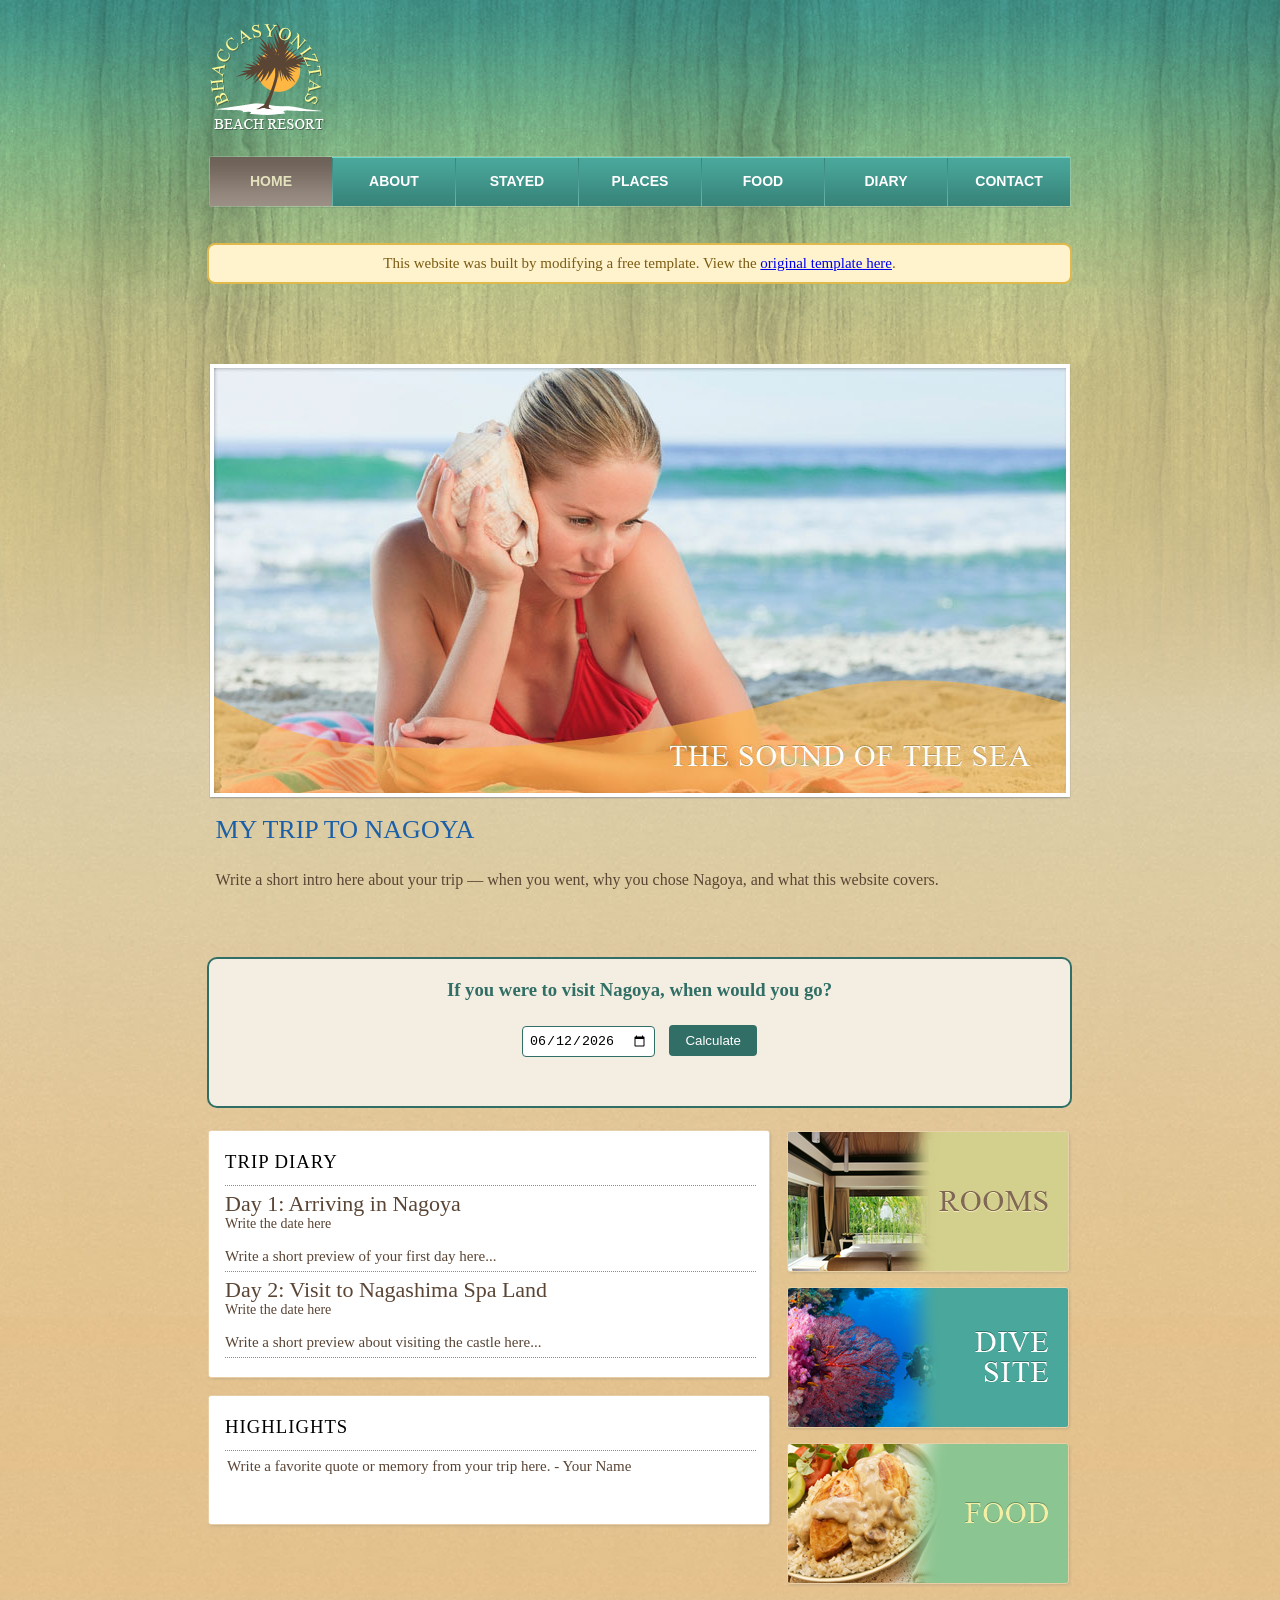
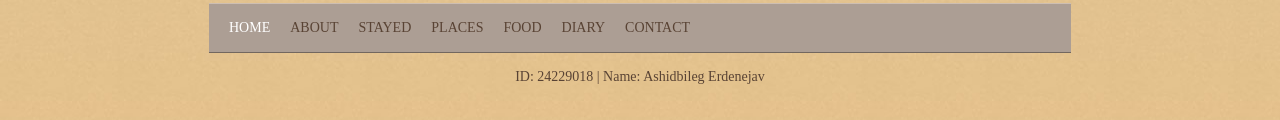
==== index.html @ 1a411ea1 "Update index.html" ====
<!DOCTYPE html>
<!-- Website template by freewebsitetemplates.com -->
<html>
<head>
	<meta charset="UTF-8">
	<title>My Trip to Nagoya</title>
	<link rel="stylesheet" href="css/style.css" type="text/css">
	<style>
		/* --- New CSS added for this website (requirement d) --- */
		#template-credit {
			background: #fff3cd;
			color: #7a5b12;
			border: 2px solid #e0b84b;
			border-radius: 8px;
			text-align: center;
			font-size: 15px;
			padding: 10px;
			margin: 15px 0;
		}
		#welcome-message {
			background: linear-gradient(135deg, #b23a48, #e08a3e);
			color: #fff;
			font-size: 20px;
			font-weight: bold;
			text-align: center;
			padding: 20px;
			border-radius: 12px;
			box-shadow: 0 4px 10px rgba(0,0,0,0.3);
			margin: 20px 0;
			opacity: 0;
			transition: opacity 1.2s ease-in;
		}
		#trip-calculator {
			background: #f4ede1;
			border: 2px solid #316e66;
			border-radius: 10px;
			padding: 20px;
			margin: 20px 0;
			text-align: center;
		}
		#trip-calculator h3 {
			color: #316e66;
			margin-top: 0;
		}
		#trip-calculator input {
			padding: 6px;
			margin: 5px;
			border-radius: 4px;
			border: 1px solid #316e66;
		}
		#trip-calculator button {
			background: #316e66;
			color: #fff;
			border: none;
			padding: 8px 16px;
			border-radius: 4px;
			cursor: pointer;
			margin: 5px;
		}
		#trip-calculator button:hover {
			background: #24504a;
		}
		#daysResult {
			font-weight: bold;
			color: #b23a48;
			font-size: 17px;
			margin-top: 10px;
		}
	</style>
</head>
<body>
	<div id="background">
		<div id="page">
			<div id="header">
				<div id="logo">
					<a href="index.html"><img src="images/logo.png" alt="LOGO" height="112" width="118"></a>
				</div>
				<div id="navigation">
					<ul>
						<li class="selected">
							<a href="index.html">Home</a>
						</li>
						<li>
							<a href="about.html">About</a>
						</li>
						<li>
							<a href="rooms.html">Stayed</a>
						</li>
						<li>
							<a href="dives.html">Places</a>
						</li>
						<li>
							<a href="foods.html">Food</a>
						</li>
						<li>
							<a href="news.html">Diary</a>
						</li>
						<li>
							<a href="contact.html">Contact</a>
						</li>
					</ul>
				</div>
			</div>
			<div id="contents">

				<!-- Visible link to original template (requirement e) -->
				<div id="template-credit">
					This website was built by modifying a free template. View the
					<a href="PASTE_EXACT_TEMPLATE_URL_HERE" target="_blank">original template here</a>.
				</div>

				<!-- Welcome message inserted via JS (requirement a) -->
				<div id="welcome-message"></div>

				<div id="adbox">
					<img src="images/sea-sound.jpg" alt="Img">
					<h1>My Trip to Nagoya</h1>
					<p>
						Write a short intro here about your trip — when you went, why you chose Nagoya, and what this website covers.
					</p>
				</div>

				<!-- Custom JS function (requirement c) -->
				<div id="trip-calculator">
					<h3>If you were to visit Nagoya, when would you go?</h3>
					<input type="date" id="tripDateInput" value="2026-06-12">
					<button onclick="calculateDaysAgo()">Calculate</button>
					<p id="daysResult"></p>
				</div>

				<div id="main">
					<div class="box">
						<div>
							<div>
								<h3>Trip Diary</h3>
								<ul>
									<li>
										<h4><a href="news.html">Day 1: Arriving in Nagoya</a></h4>
										<span>Write the date here</span>
										<p>
											Write a short preview of your first day here...
										</p>
									</li>
									<li>
										<h4><a href="news.html">Day 2: Visit to Nagashima Spa Land</a></h4>
										<span>Write the date here</span>
										<p>
											Write a short preview about visiting the castle here...
										</p>
									</li>
								</ul>
							</div>
						</div>
					</div>
					<div id="Highlights" class="box">
						<div>
							<div>
								<h3>Highlights</h3>
								<p>
									Write a favorite quote or memory from your trip here. <span>- Your Name</span>
								</p>
							</div>
						</div>
					</div>
				</div>
				<div id="sidebar">
					<div class="section">
						<a href="rooms.html"><img src="images/rooms.png" alt="Img"></a>
					</div>
					<div class="section">
						<a href="dives.html"><img src="images/dive-site.png" alt="Img"></a>
					</div>
					<div class="section">
						<a href="foods.html"><img src="images/food.png" alt="Img"></a>
					</div>
				</div>
			</div>
		</div>
		<div id="footer">
			<div>
				<ul class="navigation">
					<li class="active">
						<a href="index.html">Home</a>
					</li>
					<li>
						<a href="about.html">About</a>
					</li>
					<li>
						<a href="rooms.html">Stayed</a>
					</li>
					<li>
						<a href="dives.html">Places</a>
					</li>
					<li>
						<a href="foods.html">Food</a>
					</li>
					<li>
						<a href="news.html">Diary</a>
					</li>
					<li>
						<a href="contact.html">Contact</a>
					</li>
				</ul>
			</div>
			<p>
				ID: 24229018 | Name: Ashidbileg Erdenejav
			</p>
		</div>
	</div>

	<!-- Welcome message + custom JS function scripts (index.html only) -->
	<script>
		window.onload = function() {
			const hour = new Date().getHours();
			let greeting;
			if (hour < 12:00) {
				greeting = "Good morning! Welcome to my Nagoya trip website !";
			} else if (hour < 18:00) {
				greeting = "Good afternoon! Welcome to my Nagoya trip website !";
			} else {
				greeting = "Good evening! Welcome to my Nagoya trip website !";
			}
			const msg = document.getElementById("welcome-message");
			msg.innerText = greeting;
			setTimeout(function() {
				msg.style.opacity = 1;
			}, 300);
		};

		function calculateDaysAgo() {
			const inputDate = new Date(document.getElementById("tripDateInput").value);
			const today = new Date();
			const diffTime = today - inputDate;
			const diffDays = Math.round(diffTime / (1000 * 60 * 60 * 24));

			if (isNaN(diffDays)) {
				document.getElementById("daysResult").innerText = "Please pick a valid date!";
			} else if (diffDays < 0) {
				document.getElementById("daysResult").innerText = "That date is in the future!";
			} else if (diffDays === 0) {
				document.getElementById("daysResult").innerText = "That's today!";
			} else {
				document.getElementById("daysResult").innerText = "That was " + diffDays + " day(s) ago!";
			}
		}
	</script>
</body>
</html>
---- css/style.css ----
/* Website template by freewebsitetemplates.com */
body {
	background: #ffb744 url(../images/bg-body.jpg) repeat left bottom;
	font-family: "Times New Roman", Times, serif;
	margin: 0;
}
#background {
	background: url(../images/bg-pattern.jpg) repeat-x center top;
	min-height: 1318px;
}
#page {
	width: 960px;
	margin: 0 auto;
}
img {
	border: 0;
}
/*------------------------------ Sprites ------------------------------*/
#navigation li, #navigation li a:hover, #navigation li.selected a {
	background-image: url(../images/bg-menu.png);
	background-repeat: repeat-x;
}
#contents div.box, #contents div.box > div, #contents div.body {
	background-image: url(../images/content-box.png);
	background-repeat: no-repeat;
}
#main div.box, #main div.box > div, #main div.box > div > div {
	background-image: url(../images/bg-box.png);
	background-repeat: no-repeat;
}
/*------------------------------ HEADER ------------------------------*/
#header {
	margin-bottom: 20px;
	padding-top: 20px;
}
/** Logo **/
#logo {
	float: left;
	margin-bottom: 20px;
	margin-left: 49px;
}
/** Navigation **/
#navigation {
	background: url(../images/bg-navigation.png) no-repeat;
	clear: both;
	height: 50px;
	width: 860px;
	margin: 0 auto;
	padding: 1px;
}
#navigation ul {
	display: inline-block;
	width: 860px;
	list-style: none;
	margin: 0;
	padding: 0;
}
#navigation li {
	float: left;
	background-position: 0 -118px;
	background-repeat: no-repeat;
	height: 49px;
	width: 122px;
	margin: 0;
	padding-left: 1px;
	text-align: center;
}
#navigation li:first-child {
	background: none;
	margin-left: 0;
	padding-left: 0;
}
#navigation li a {
	color: #fff;
	display: block;
	font: bold 14px/48px Arial, Helvetica, sans-serif;
	height: 49px;
	text-decoration: none;
	text-transform: uppercase;
}
#navigation li a:hover {
	background-position: 0 -59px;
	color: #6d6157;
}
#navigation li.selected a {
	background-position: 0 0;
	color: #e4e1bd;
}
/*------------------------------ CONTENTS ------------------------------*/
#contents {
	display: inline-block;
	width: 865px;
	padding: 0 47px;
}
#contents h1 {
	color: #1a5fa8;
	font: 26px/30px "Times New Roman", Times, serif;
	margin: 18px 0 20px;
	padding-left: 2px;
	text-transform: uppercase;
}
#contents div.body h1, #contents h2 {
	color: #1a5fa8;
	font: 30px/30px "Times New Roman", Times, serif;
	margin: 0 0 18px;
	text-transform: uppercase;
}
#contents h2 {
	color: #000000;
	font-size: 22px;
	margin: 0 0 30px;
}
#contents h2 a {
	color: #000000;
	text-decoration: none;
}
#contents p {
	color: #5a4535;
	font-size: 15px;
	line-height: 30px;
	margin: 0;
	padding: 0 0 24px 2px;
}
#contents p a {
	color: #5a4535;
}
#contents p a:hover, #news div.sidebar ul li a:hover {
	color: #917157;
}
/** box-shadow **/
#contents div.box {
	background-position: left bottom;
	margin-bottom: 20px;
	margin-left: 1px;
	padding: 0 0 6px;
}
#contents div.box > div {
	background-position: -1745px top;
	padding: 6px 0 0;
}
#contents div.body {
	background-position: -871px top;
	background-repeat: repeat-y;
	min-height: 980px;
	padding: 30px 40px 0;
}
/** Adbox **/
#adbox {
	background: url(../images/bg-adbox.png) no-repeat left top;
	width: 852px;
	margin: 0 auto;
	padding: 4px 5px 18px;
}
#adbox p {
	font-size: 16px;
}
.ads {
	float: right;
	width: 220px;
	border-left: 1px solid #bbbbbb;
	margin-left: 20px;
	padding-left: 20px;
}
hr {
	border:0;
	border-top: 1px solid #bbbbbb;
	margin-bottom: 30px;
}
/** MAIN **/
#main {
	float: left;
	min-height: 100px;
	width: 566px;
}
#main div.box {
	background-position: left bottom;
	margin-bottom: 12px;
	padding: 0 0 6px;
}
#main div.box > div {
	background-position: -1145px top;
	padding: 6px 0 0;
}
#main div.box > div > div {
	background-position: -572px top;
	background-repeat: repeat-y;
	padding: 17px;
}
#main div.box h3 {
	color: #000000;
	font-weight: normal;
	letter-spacing: 1px;
	border-bottom: 1px dotted #9c8964;
	margin: 0;
	padding: 0 0 12px;
	text-transform: uppercase;
}
#main div.box h4 {
	font: 22px/24px "Times New Roman", Times, serif;
	font-weight: normal;
	margin: 6px 0 0;
}
#main div.box h4 a {
	color: #5a4535;
	text-decoration: none;
}
#main div.box ul {
	list-style: none;
	margin: 0;
	padding: 0;
}
#main div.box ul li {
	border-bottom: 1px dotted #9c8964;
}
#main div.box ul li span {
	color: #5a4535;
	display: block;
	font-size: 14px;
	margin-bottom: 12px;
}
#main div.box ul li p {
	line-height: 24px;
	padding: 0 0 3px;
}
/** SIDEBAR **/
#sidebar {
	float: right;
	height: auto;
	width: 285px;
}
#sidebar div.section {
	height: 144px;
	margin-bottom: 12px;
}
#sidebar div.section:first-child {
	padding: 3px 0 0;
}
#sidebar div.section > a:hover {
	filter:alpha(opacity=60);
	opacity: 0.6;
}
/** testimonials **/
#contents div#testimonials h3 {
	color: #000000;
	font-weight: normal;
	letter-spacing: 1px;
	border-bottom: 0;
	padding-bottom: 0;
}
#testimonials p {
	display: inline-block;
	line-height: 24px;
	padding-bottom: 3px;
}
#testimonials p span {
	float: right;
}
#testimonials p span a {
	color: #1a5fa8;
	text-decoration: none;
}
#testimonials p span a:hover {
	color: #1a5fa8;
}
/** Rooms, Foods Dive Sites **/
#rooms, #foods, #sites {
	list-style: none;
	margin: 0;
	padding: 0;
}
#rooms li, #foods li, #sites li {
	display: inline-block;
	width: 784px;
	border-top: 1px solid #b7b7b7;
	padding: 30px 0;
	position: relative;
}
#rooms li:first-child, #foods li:first-child, #sites li:first-child {
	border-top: 0;
}
#rooms li img {
	float: left;
	border: 1px solid #2c9688;
	margin-right: 15px;
}
#rooms .rate {
	color: #316e66;
	display: inline-block;
	font: 16px/35px "Times New Roman", Times, serif;
	height: 35px;
	width: 138px;
	border: 1px solid #5a4535;
	text-align: center;
	position: absolute;
	bottom: 30px;
}
/** Food **/
#foods li > div.infos {
	height: 169px;
	width: 780px;
	position: relative;
}
#foods li > div.infos p {
	background: url(../images/bg-foodDetail.png) repeat;
	color: #316e66;
	display: none;
	height: 60px;
	width: 740px;
	padding: 6px 20px 0;
	position: absolute;
	left: 0;
	bottom: 0;
}
#foods li > div.infos p span {
	display: block;
	font: 22px/22px "Times New Roman", Times, serif;
}
#foods li > div.infos:hover span.cover {
	background: url(../images/bg-foodInfos.png) repeat;
	display: inline-block;
	height: 100%;
	width: 100%;
	position: absolute;
	left: 0;
	top: 0;
}
#foods li > div.infos:hover p {
	display: block;
}
/** Dive Site **/
#sites li {
	padding-bottom: 0;
}
#sites li img {
	float: right;
	border: 1px solid #2c9688;
	margin-left: 15px;
}
/** News **/
#news {
	display: inline-block;
	width: 784px;
}
#news > div {
	width: 560px;
	border-right: 1px solid #bbbbbb;
	padding-right: 35px;
}
#news > div img {
	border: 1px solid #2c9688;
	margin-bottom: 20px;
}
#news > div h2 {
	margin-bottom: 12px;
}
#news > div span {
	color: #5a4535;
	display: block;
	font: 15px/24px "Times New Roman", Times, serif;
	margin-bottom: 30px;
}
#news > div span.author {
	color: #2c9688;
	display: block;
	font-size: 14px;
	margin-bottom: 20px;
}
#news div.sidebar {
	float: right;
	width: 160px;
	border: 0;
	padding: 0;
}
#news div.sidebar h3 {
	color: #000000;
	font-size: 20px;
	font-weight: normal;
	border-top: 1px solid #b7b7b7;
	margin: 0 0 12px;
	padding-top: 18px;
	text-transform: uppercase;
}
#news div.sidebar h3:first-child {
	border: 0;
	padding-top: 0px;
}
#news div.sidebar ul {
	list-style: none;
	margin: 0 0 8px;
	padding: 0;
}
#news div.sidebar ul li a {
	color: #5a4535;
	display: inline-block;
	font-size: 15px;
	margin-bottom: 6px;
	text-decoration: none;
}
#news ul li {
	margin-bottom: 12px;
}
/** Contact **/
#contact form {
	float: right;
	color: #5a4535;
	height: 320px;
	width: 420px;
	border: 1px solid #5a4535;
	padding: 19px 19px 6px;
}
#contact form table {
	border-collapse: collapse;
}
#contact form table td {
	padding-bottom: 6px;
}
#contact table td:first-child {
	font-size: 14px;
	line-height: 30px;
	width: 180px;
	text-transform: uppercase;
}
#contact table td.txtarea {
	vertical-align: top;
}
#contact form input {
	height: 17px;
	line-height: 17px;
	width: 278px;
	border: 1px solid #5a4535;
	border-radius: 2px;
}
#contact textarea {
	height: 143px;
	line-height: 17px;
	width: 338px;
	border: 1px solid #5a4535;
	border-radius: 2px;
	overflow: auto;
	resize: none;
}
#contact input.btn {
	background: url(../images/btn-send.png) no-repeat -70px 0;
	cursor: pointer;
	height: 26px;
	width: 60px;
	border: 0;
	padding: 0;
	margin: 0;
}
#contact input.btn:hover {
	background-position: 0 0;
}
#contact p span {
	display: block;
	text-transform: uppercase;
}
/*------------------------------ FOOTER ------------------------------*/
#footer {
	color: #594334;
	font-size: 14px;
	line-height: 48px;
	margin: -38px 0 20px;
	padding-top: 42px;
	text-transform: uppercase;
}
#footer > div {
	background-color: #ac9e94;
	height: 48px;
	width: 822px;
	border-bottom: 1px solid #72675f;
	border-top: 1px solid #cdbeb2;
	margin: 0 auto;
	padding: 0 20px;
	text-align: right;
}
#footer ul.navigation {
	float: left;
	display: inline-block;
	list-style: none;
	margin: 0;
	padding: 0;
}
#footer ul.navigation li {
	float: left;
	margin-right: 10px;
}
#footer ul.navigation li a {
	color: #594334;
	padding: 0 5px;
	text-decoration: none;
}
#footer ul.navigation li:first-child a {
	border-left: 0;
	padding-left: 0;
}
#footer ul.navigation li a:hover {
	color: #eee7c3;
}
#footer ul.navigation li.active a {
	color: #fff;
}
#footer p {
	margin: 0;
	text-align: center;
	text-transform: none;
}
/** Connect **/
#connect {
	float: right;
	display: inline-block;
	line-height: 26px;
	margin: 12px 0 0;
}
#connect a {
	background: url(../images/icons.png) no-repeat;
	display: inline-block;
	height: 23px;
	width: 23px;
	margin-left: 10px;
}
#connect a.pinterest {
	background-position: 0 -33px;
}
#connect a.facebook {
	background-position: 0 -98px;
}
#connect a.twitter {
	background-position: 0 -164px;
	width: 28px;
}
#connect a.googleplus {
	background-position: 0 -230px;
}
#connect a.pinterest:hover {
	background-position: 0 0;
}
#connect a.facebook:hover {
	background-position: 0 -65px;
}
#connect a.twitter:hover {
	background-position: 0 -131px;
}
#connect a.googleplus:hover {
	background-position: 0 -197px;
}
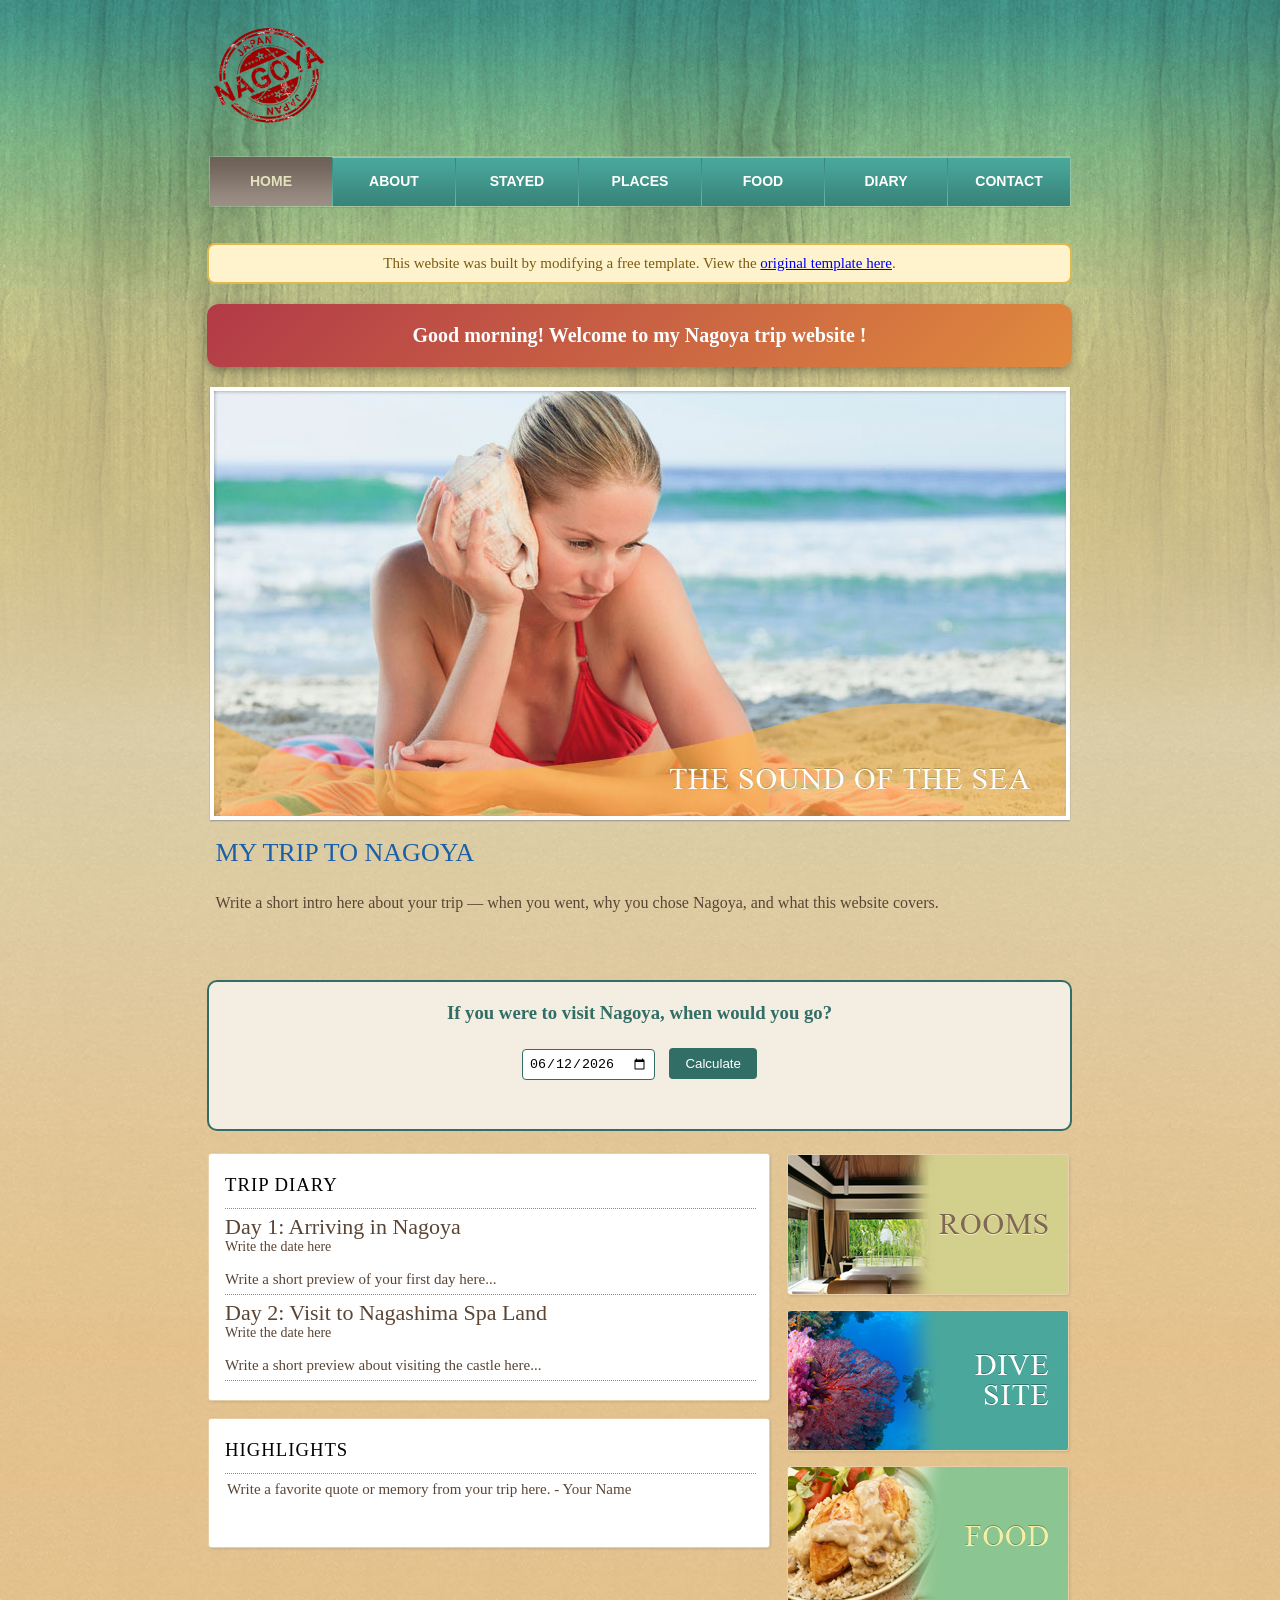
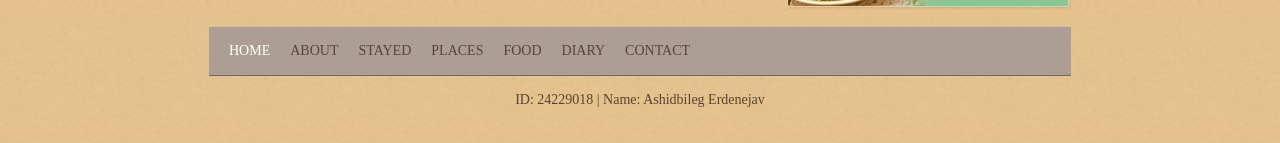
==== commit 37e60852: "Update index.html" ====
--- a/index.html
+++ b/index.html
@@ -213,9 +213,9 @@
 		window.onload = function() {
 			const hour = new Date().getHours();
 			let greeting;
-			if (hour < 12:00) {
+			if (hour < 12) {
 				greeting = "Good morning! Welcome to my Nagoya trip website !";
-			} else if (hour < 18:00) {
+			} else if (hour < 18) {
 				greeting = "Good afternoon! Welcome to my Nagoya trip website !";
 			} else {
 				greeting = "Good evening! Welcome to my Nagoya trip website !";
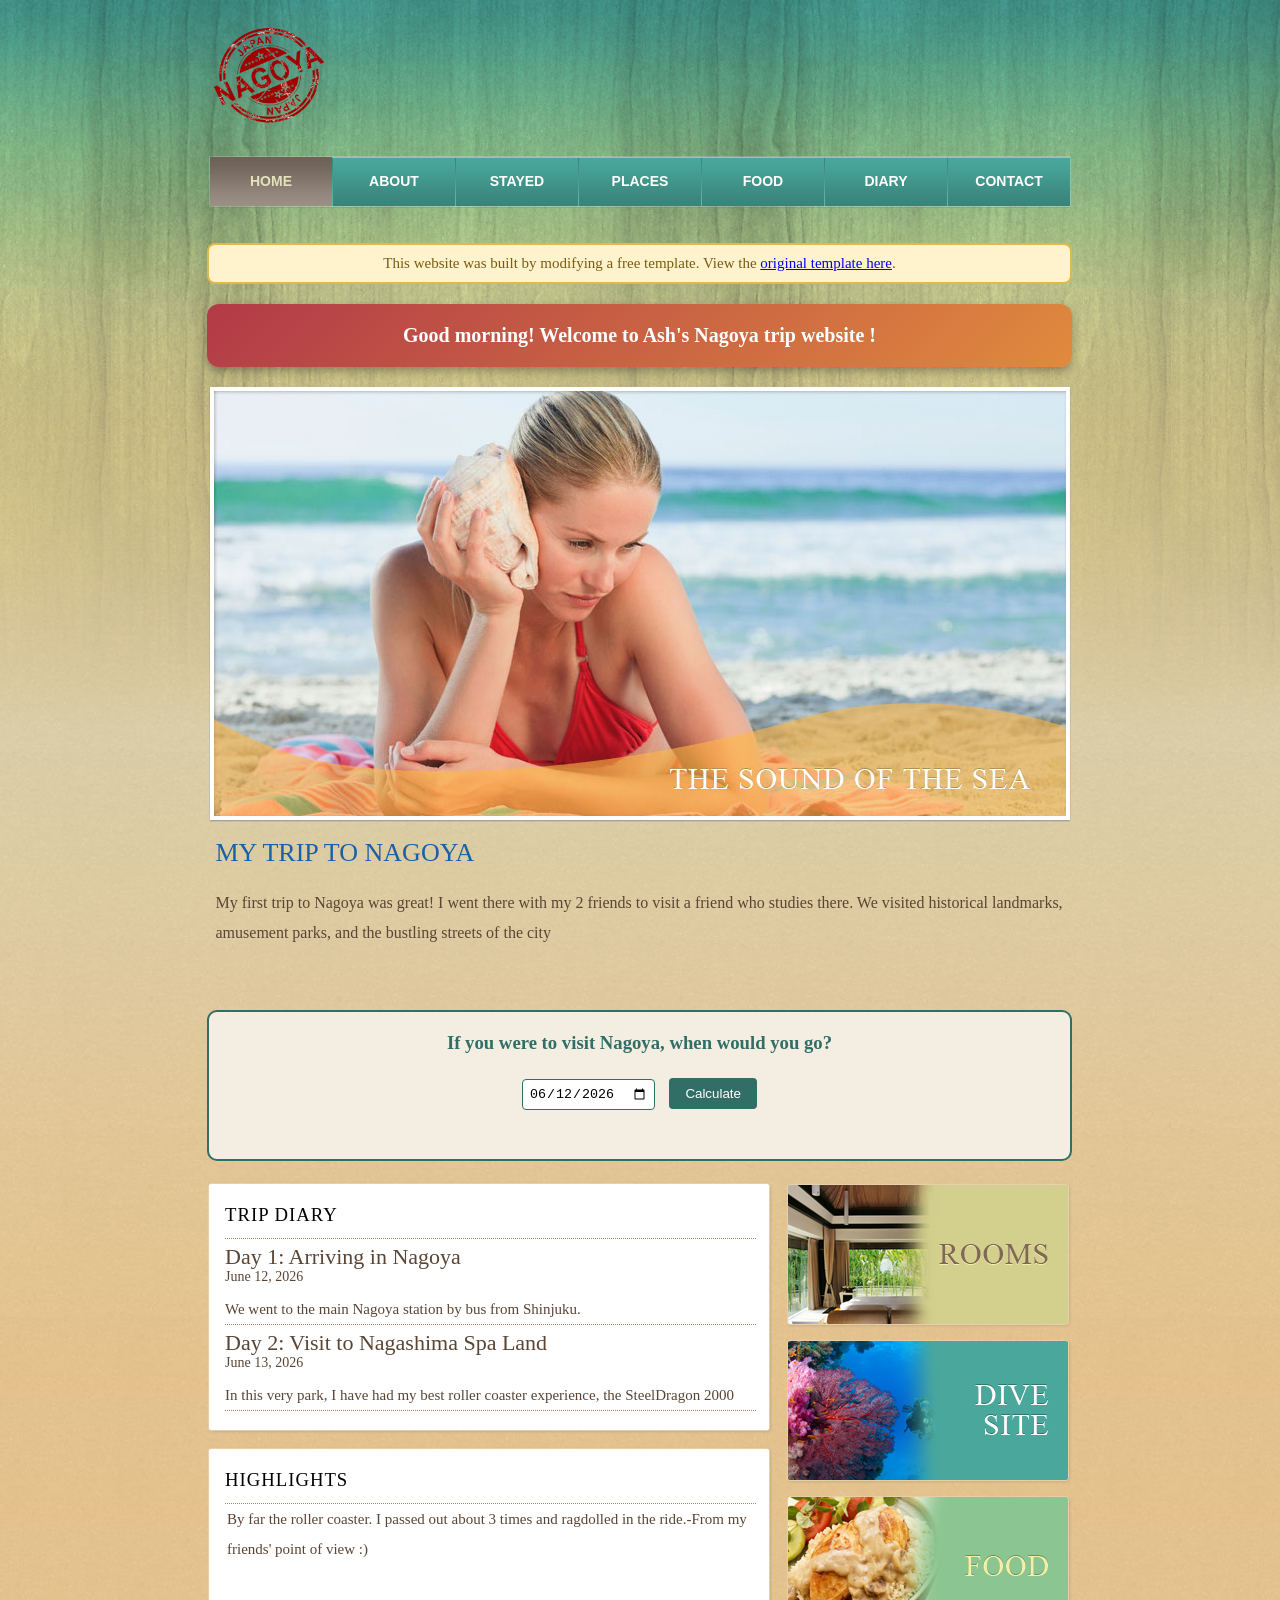
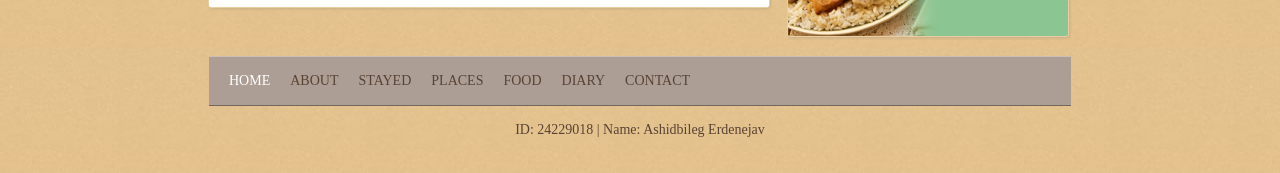
==== commit e02ce550: "Update index.html" ====
--- a/index.html
+++ b/index.html
@@ -106,7 +106,7 @@
 				<!-- Visible link to original template (requirement e) -->
 				<div id="template-credit">
 					This website was built by modifying a free template. View the
-					<a href="PASTE_EXACT_TEMPLATE_URL_HERE" target="_blank">original template here</a>.
+					<a href="https://freewebsitetemplates.com/preview/beachresort/index.html" target="_blank">original template here</a>.
 				</div>
 
 				<!-- Welcome message inserted via JS (requirement a) -->
@@ -116,7 +116,7 @@
 					<img src="images/sea-sound.jpg" alt="Img">
 					<h1>My Trip to Nagoya</h1>
 					<p>
-						Write a short intro here about your trip — when you went, why you chose Nagoya, and what this website covers.
+						My first trip to Nagoya was great! I went there with my 2 friends to visit a friend who studies there. We visited historical landmarks, amusement parks, and the bustling streets of the city
 					</p>
 				</div>
 
@@ -136,16 +136,16 @@
 								<ul>
 									<li>
 										<h4><a href="news.html">Day 1: Arriving in Nagoya</a></h4>
-										<span>Write the date here</span>
+										<span>June 12, 2026</span>
 										<p>
-											Write a short preview of your first day here...
+											We went to the main Nagoya station by bus from Shinjuku.
 										</p>
 									</li>
 									<li>
 										<h4><a href="news.html">Day 2: Visit to Nagashima Spa Land</a></h4>
-										<span>Write the date here</span>
+										<span>June 13, 2026</span>
 										<p>
-											Write a short preview about visiting the castle here...
+											In this very park, I have had my best roller coaster experience, the SteelDragon 2000
 										</p>
 									</li>
 								</ul>
@@ -157,7 +157,7 @@
 							<div>
 								<h3>Highlights</h3>
 								<p>
-									Write a favorite quote or memory from your trip here. <span>- Your Name</span>
+									By far the roller coaster. I passed out about 3 times and ragdolled in the ride.<span>-From my friends' point of view :) </span>
 								</p>
 							</div>
 						</div>
@@ -214,11 +214,11 @@
 			const hour = new Date().getHours();
 			let greeting;
 			if (hour < 12) {
-				greeting = "Good morning! Welcome to my Nagoya trip website !";
+				greeting = "Good morning! Welcome to Ash's Nagoya trip website !";
 			} else if (hour < 18) {
-				greeting = "Good afternoon! Welcome to my Nagoya trip website !";
+				greeting = "Good afternoon! Welcome to Ash's Nagoya trip website !";
 			} else {
-				greeting = "Good evening! Welcome to my Nagoya trip website !";
+				greeting = "Good evening! Welcome to Ash's Nagoya trip website !";
 			}
 			const msg = document.getElementById("welcome-message");
 			msg.innerText = greeting;
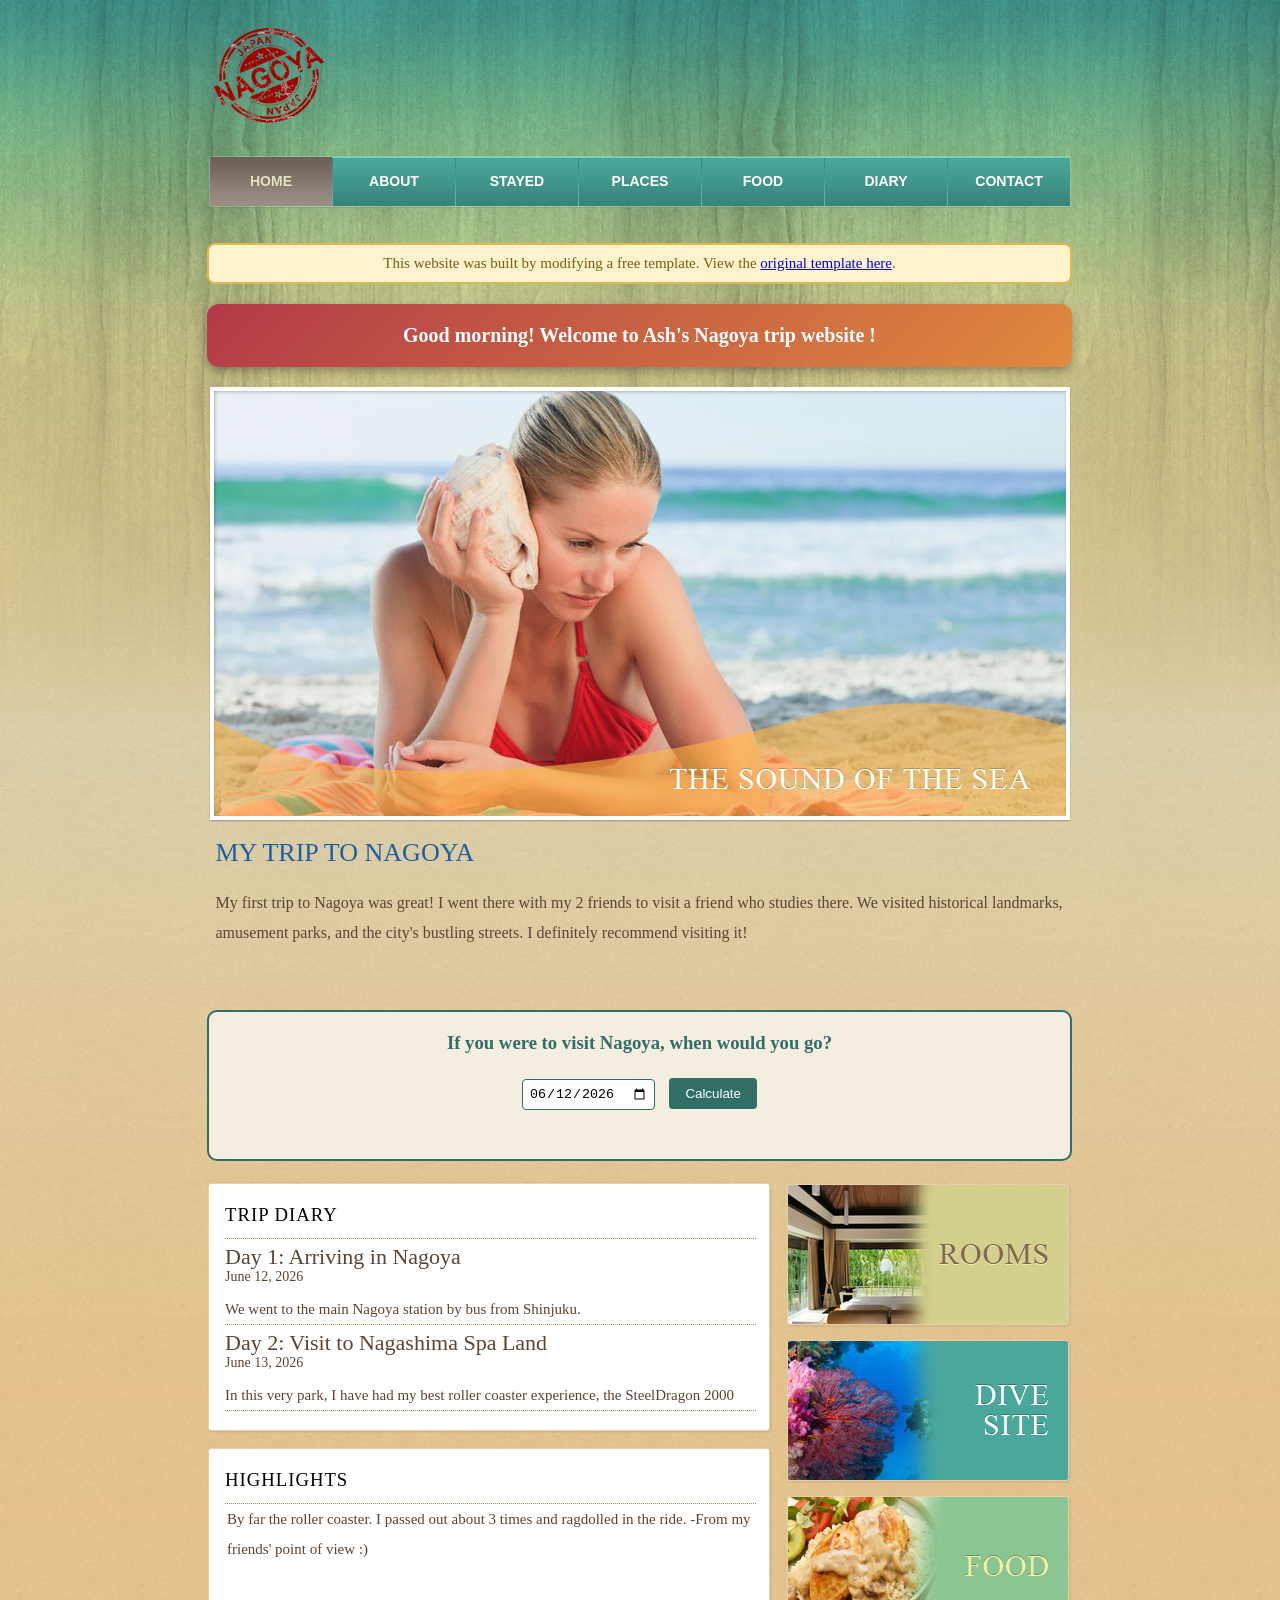
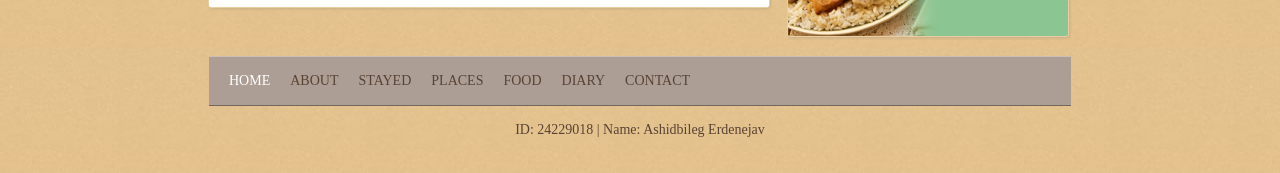
==== commit ecf54e5c: "Update index.html" ====
--- a/index.html
+++ b/index.html
@@ -116,7 +116,7 @@
 					<img src="images/sea-sound.jpg" alt="Img">
 					<h1>My Trip to Nagoya</h1>
 					<p>
-						My first trip to Nagoya was great! I went there with my 2 friends to visit a friend who studies there. We visited historical landmarks, amusement parks, and the bustling streets of the city
+						My first trip to Nagoya was great! I went there with my 2 friends to visit a friend who studies there. We visited historical landmarks, amusement parks, and the city's bustling streets. I definitely recommend visiting it!
 					</p>
 				</div>
 
@@ -157,7 +157,8 @@
 							<div>
 								<h3>Highlights</h3>
 								<p>
-									By far the roller coaster. I passed out about 3 times and ragdolled in the ride.<span>-From my friends' point of view :) </span>
+									By far the roller coaster. I passed out about 3 times and ragdolled in the ride.
+									<span>-From my friends' point of view :) </span>
 								</p>
 							</div>
 						</div>
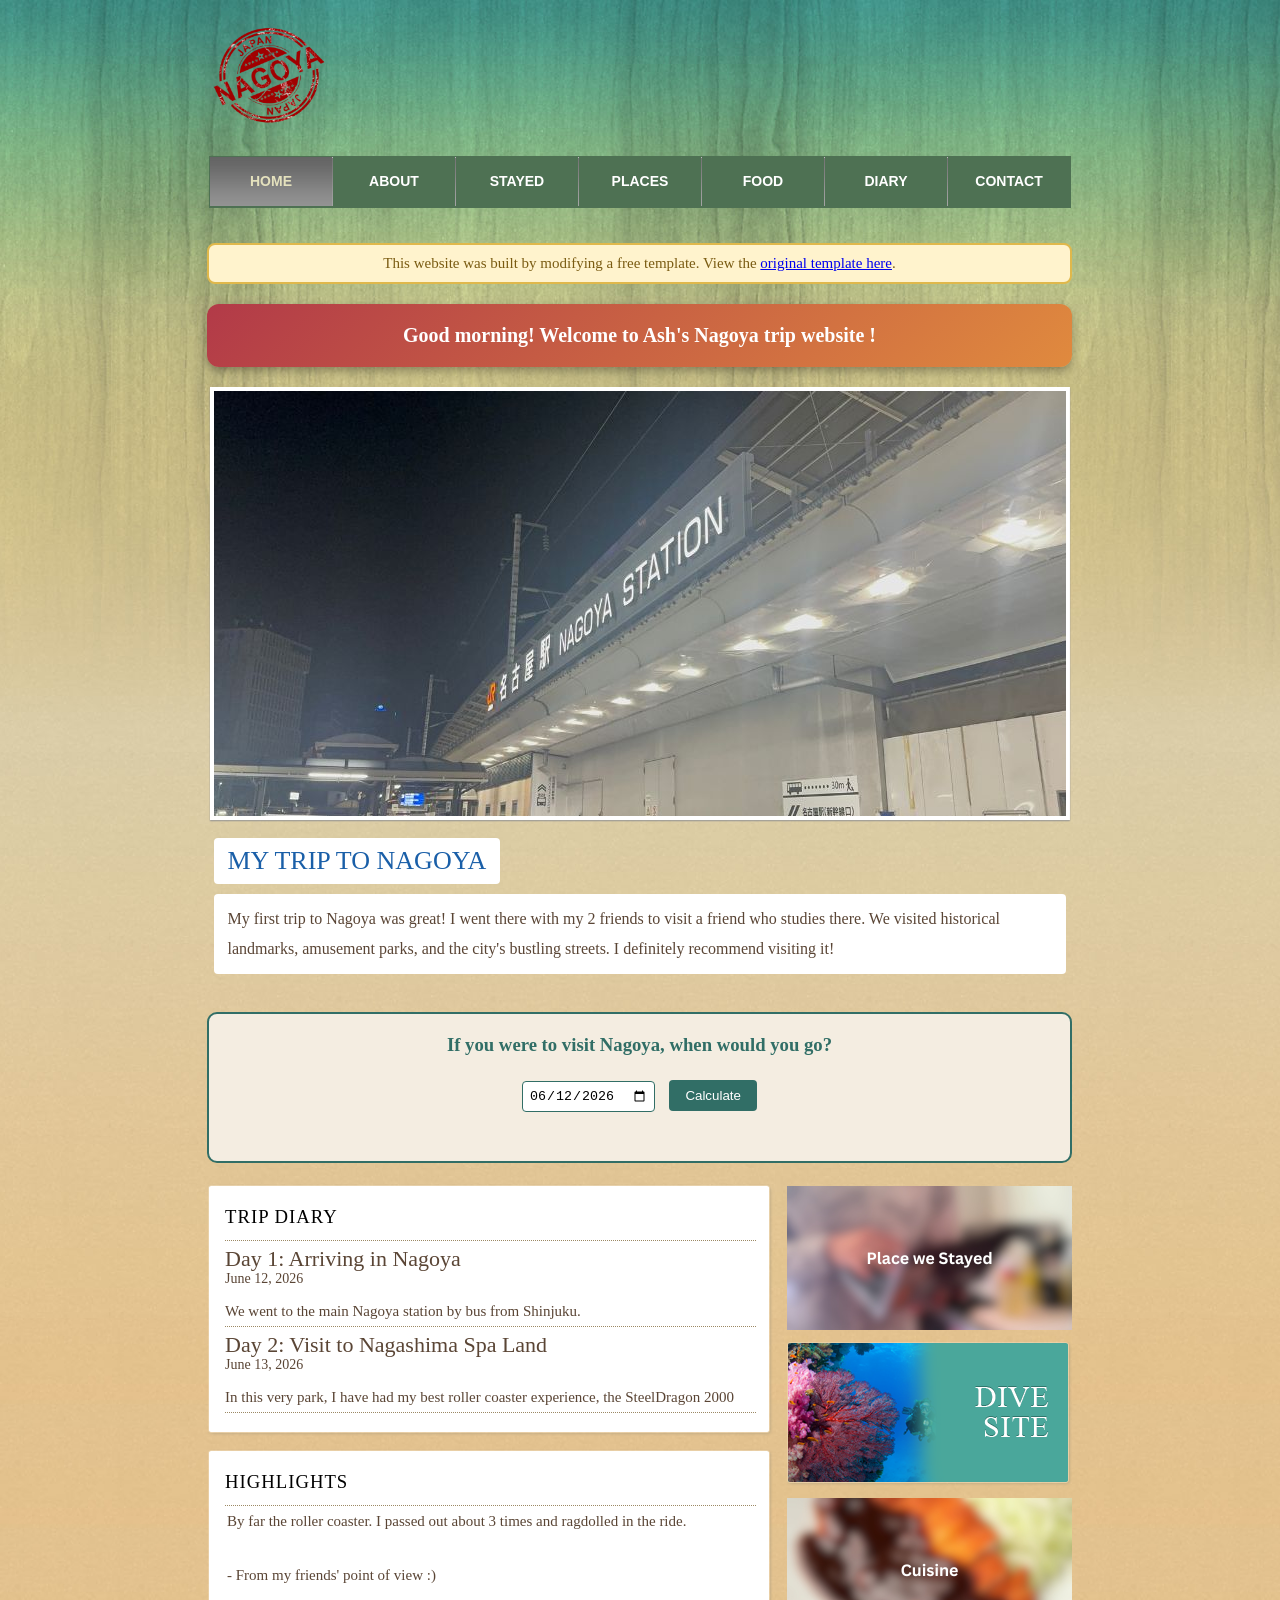
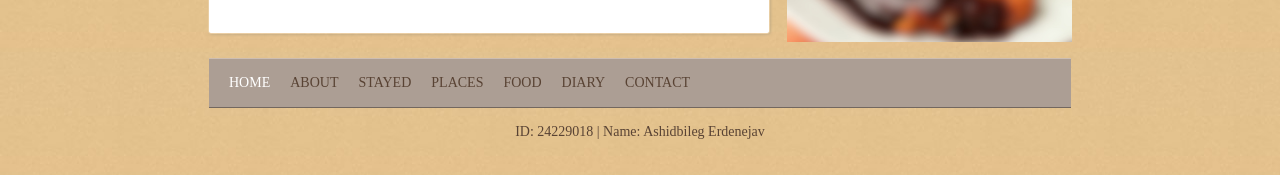
==== commit 62e99f41: "Update index.html" ====
--- a/index.html
+++ b/index.html
@@ -28,7 +28,7 @@
 			box-shadow: 0 4px 10px rgba(0,0,0,0.3);
 			margin: 20px 0;
 			opacity: 0;
-			transition: opacity 1.2s ease-in;
+			transition: opacity 2s ease-in;
 		}
 		#trip-calculator {
 			background: #f4ede1;
@@ -158,7 +158,8 @@
 								<h3>Highlights</h3>
 								<p>
 									By far the roller coaster. I passed out about 3 times and ragdolled in the ride.
-									<span>-From my friends' point of view :) </span>
+								</p>
+								<p> - From my friends' point of view :) 
 								</p>
 							</div>
 						</div>
--- a/css/style.css
+++ b/css/style.css
@@ -151,8 +151,19 @@
 	margin: 0 auto;
 	padding: 4px 5px 18px;
 }
+#adbox h1 {
+	background-color: #ffffff;
+	display: inline-block;
+	padding: 8px 14px;
+	border-radius: 4px;
+	margin-bottom: 10px;
+}
 #adbox p {
+	background-color: #ffffff;
+	display: inline-block;
 	font-size: 16px;
+	padding: 10px 14px;
+	border-radius: 4px;
 }
 .ads {
 	float: right;
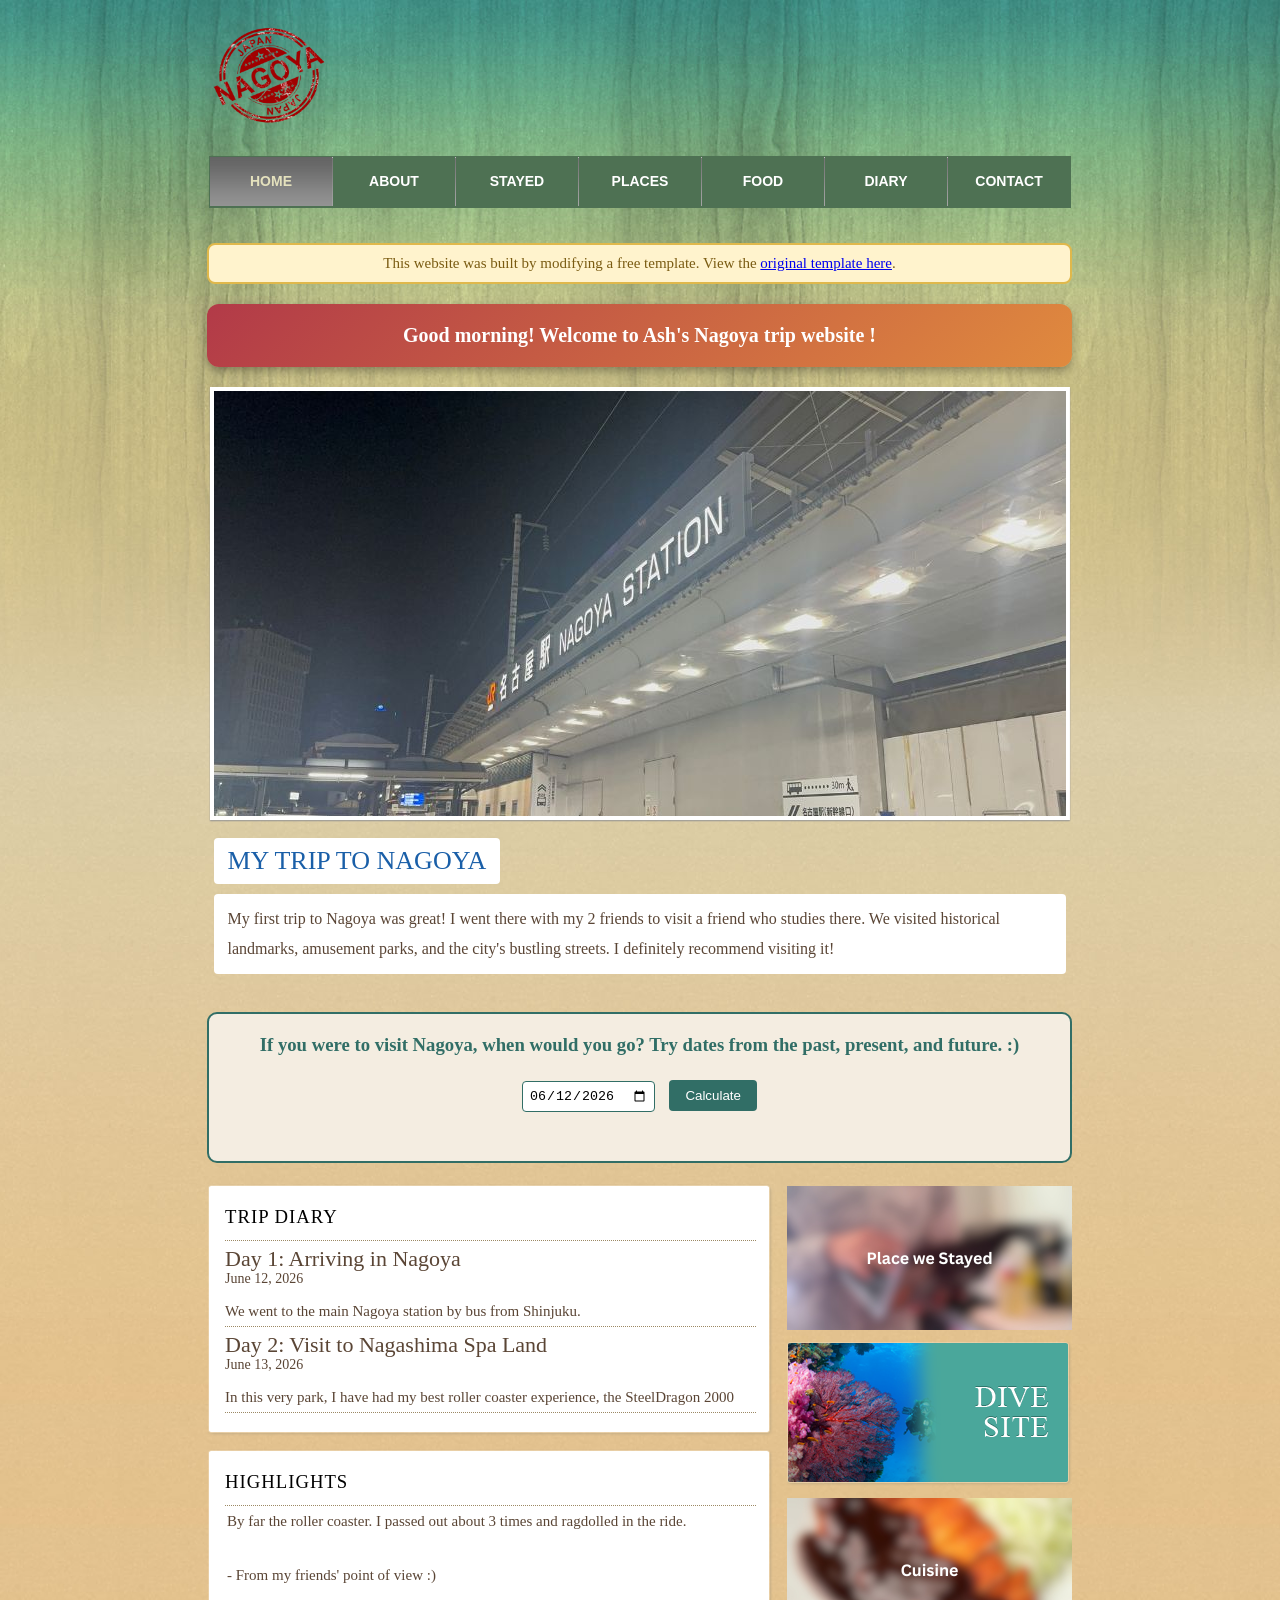
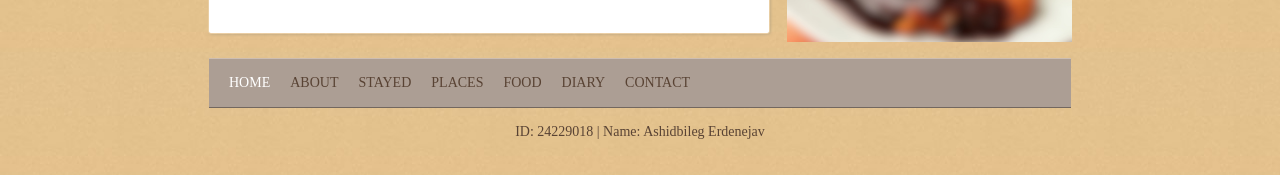
==== commit b9229a04: "Update index.html" ====
--- a/index.html
+++ b/index.html
@@ -122,7 +122,7 @@
 
 				<!-- Custom JS function (requirement c) -->
 				<div id="trip-calculator">
-					<h3>If you were to visit Nagoya, when would you go?</h3>
+					<h3>If you were to visit Nagoya, when would you go? Try dates from the past, present, and future. :) </h3>
 					<input type="date" id="tripDateInput" value="2026-06-12">
 					<button onclick="calculateDaysAgo()">Calculate</button>
 					<p id="daysResult"></p>
